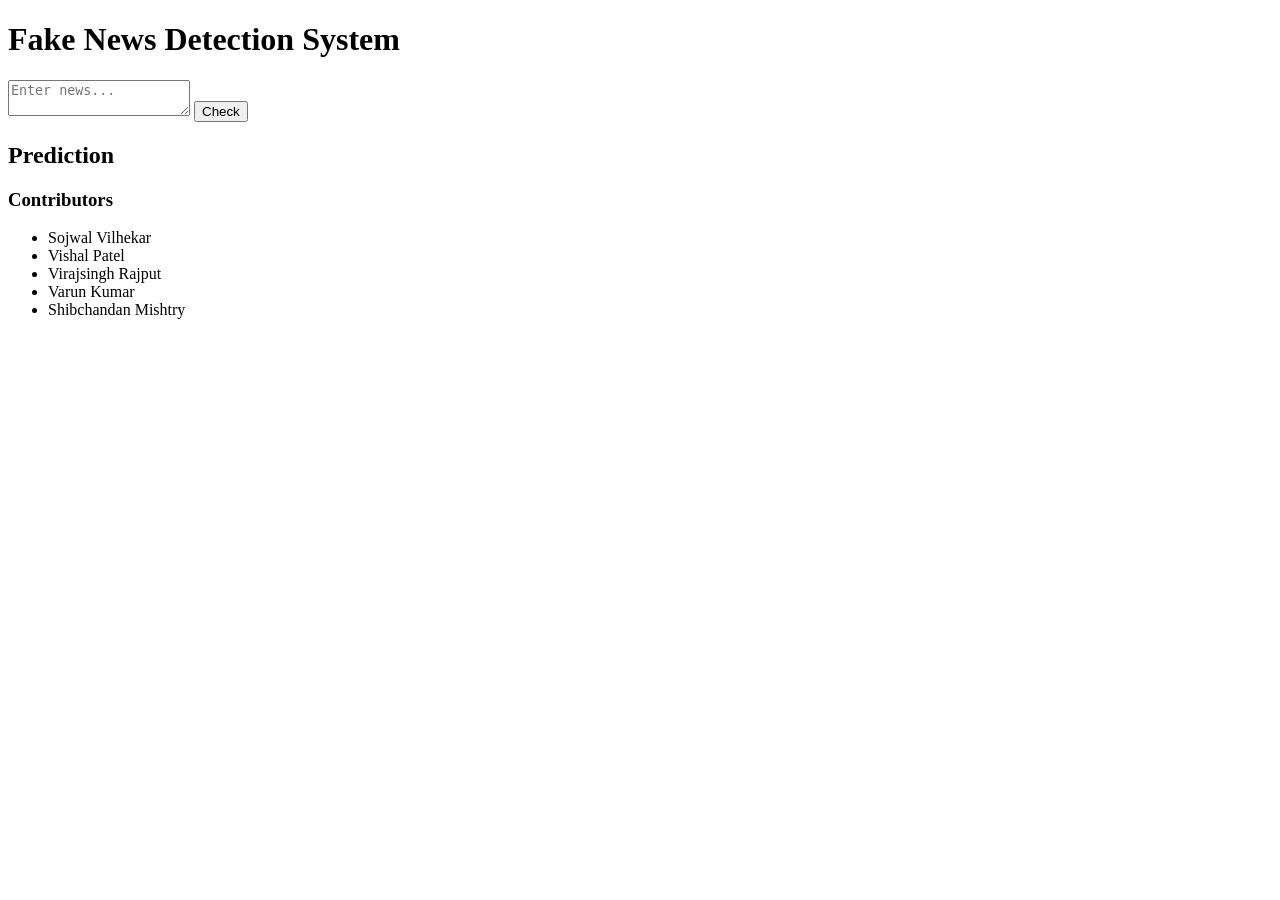
==== frontend/templates/index.html @ abfac12b "Added frontend code" ====
<!DOCTYPE html>
<html lang="en">
<head>
  <meta charset="UTF-8" />
  <meta name="viewport" content="width=device-width, initial-scale=1.0" />
  <title>Fake News Detector</title>
  <link rel="stylesheet" href="/static/style.css" />
</head>
<body>
  <div class="galaxy-bg">
    <h1 class="glow">Fake News Detection System</h1>

    <div class="flip-card">
      <div class="flip-card-inner" id="card">
        <div class="flip-card-front">
          <textarea id="newsInput" placeholder="Enter news..."></textarea>
          <button onclick="getPrediction()">Check</button>
        </div>
        <div class="flip-card-back">
          <h2 id="result">Prediction</h2>
        </div>
      </div>
    </div>

    <div class="contributors">
      <h3>Contributors</h3>
      <ul>
        <li>Sojwal Vilhekar</li>
        <li>Vishal Patel</li>
        <li>Virajsingh Rajput</li>
        <li>Varun Kumar</li>
        <li>Shibchandan Mishtry</li>
      </ul>
    </div>
  </div>
  <script src="/static/script.js"></script>
</body>
</html>
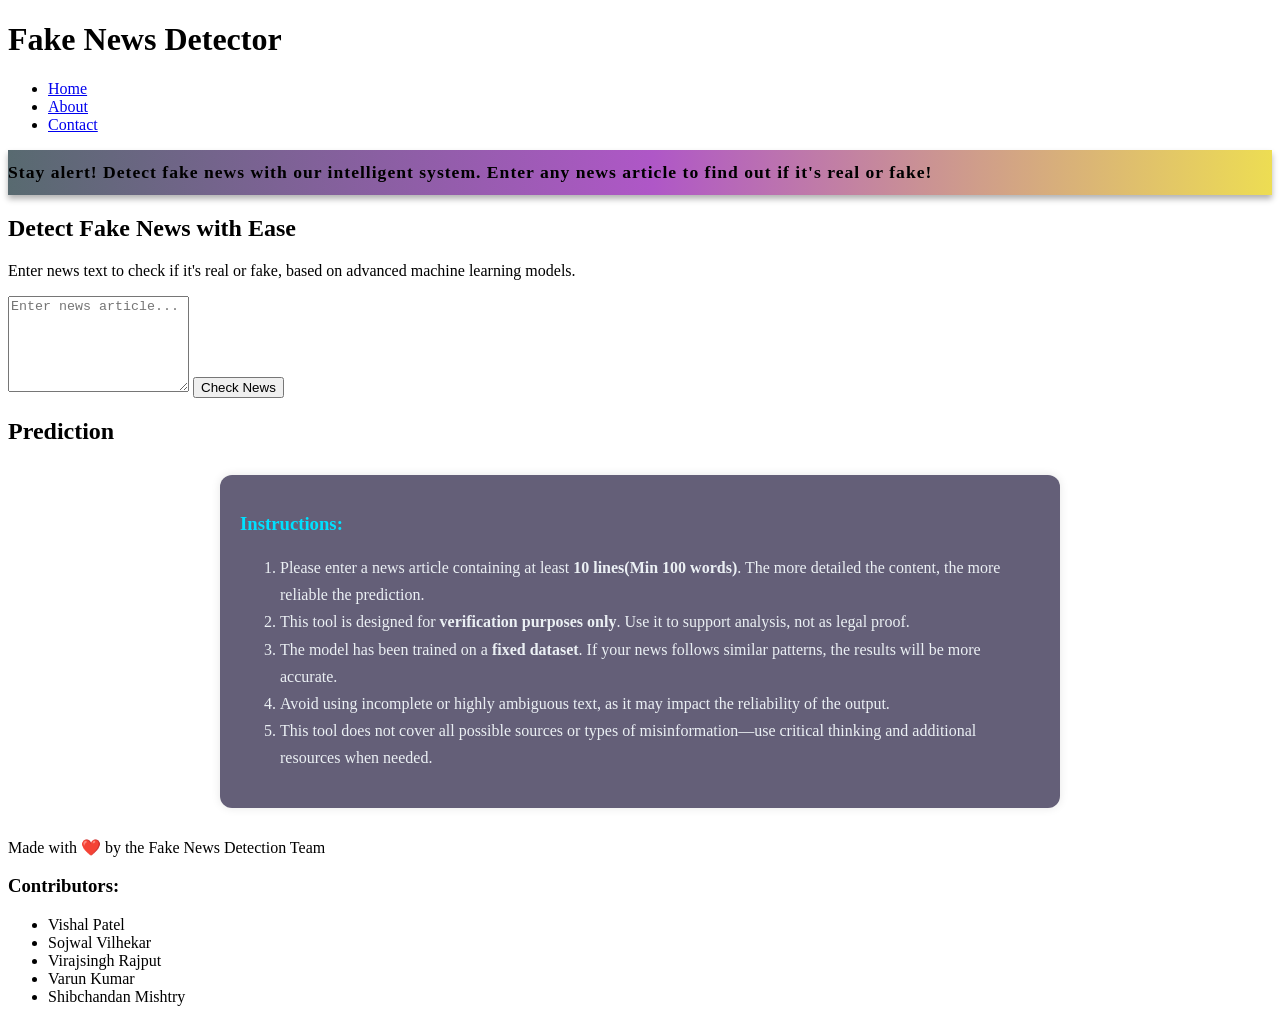
==== commit 5c031579: "Cleaned up project: deleted unused files, updated backend, frontend, and model files" ====
--- a/frontend/templates/index.html
+++ b/frontend/templates/index.html
@@ -1,4 +1,4 @@
-<!DOCTYPE html>
+<!-- <!DOCTYPE html>
 <html lang="en">
 <head>
   <meta charset="UTF-8" />
@@ -37,12 +37,474 @@
 </body>
 </html>
 
-
-
-
-
-
-
-
-
-
+ -->
+
+
+
+
+
+ <!-- <!DOCTYPE html>
+<html lang="en">
+<head>
+  <meta charset="UTF-8" />
+  <meta name="viewport" content="width=device-width, initial-scale=1.0" />
+  <title>Fake News Detector</title>
+  <link rel="stylesheet" href="/static/style.css" />
+</head>
+<body>
+  <header>
+    <div class="logo">
+      <h1>Fake News Detector</h1>
+    </div>
+    <nav>
+      <ul>
+        <li><a href="#home">Home</a></li>
+        <li><a href="#about">About</a></li>
+        <li><a href="#contact">Contact</a></li>
+      </ul>
+    </nav>
+  </header>
+
+  <main class="content">
+    <section class="intro">
+      <h2>Detect Fake News with Ease</h2>
+      <p>Enter news text to check if it's real or fake, based on advanced machine learning models.</p>
+    </section>
+
+    <section class="news-check">
+      <div class="flip-card">
+        <div class="flip-card-inner" id="card">
+          <div class="flip-card-front">
+            <textarea id="newsInput" placeholder="Enter news..." rows="6"></textarea>
+            <button onclick="getPrediction()">Check News</button>
+          </div>
+          <div class="flip-card-back">
+            <h2 id="result">Prediction</h2>
+            <p id="prediction-probabilities">Probabilities will appear here.</p>
+          </div>
+        </div>
+      </div>
+    </section>
+  </main>
+
+  <footer>
+    <div class="footer-content">
+      <p>Made with ❤️ by the Fake News Detection Team</p>
+      <div class="contributors">
+        <h3>Contributors:</h3>
+        <ul>
+          <li>Sojwal Vilhekar</li>
+          <li>Vishal Patel</li>
+          <li>Virajsingh Rajput</li>
+          <li>Varun Kumar</li>
+          <li>Shibchandan Mishtry</li>
+        </ul>
+      </div>
+    </div>
+  </footer>
+
+  <script src="/static/script.js"></script>
+  <script>
+    const card = document.querySelector('.flip-card');
+    card.addEventListener('click', () => {
+      card.classList.toggle('flipped');
+    });
+  </script>
+  <script>
+    async function getPrediction() {
+      const newsText = document.getElementById('newsInput').value;
+      const resultText = document.getElementById('result');
+      const probText = document.getElementById('prediction-probabilities');
+      const card = document.querySelector('.flip-card');
+  
+      resultText.textContent = "Loading...";
+      probText.textContent = "Please wait...";
+  
+      try {
+        const response = await fetch("/predict", {
+          method: "POST",
+          headers: {
+            "Content-Type": "application/json",
+          },
+          body: JSON.stringify({ news: newsText }),
+        });
+  
+        const data = await response.json();
+  
+        // Assuming backend returns: { label: "Fake", probability: 0.87 }
+        resultText.textContent = `Prediction: ${data.label}`;
+        probText.textContent = `Confidence: ${(data.probability * 100).toFixed(2)}%`;
+  
+        card.classList.add("flipped");
+      } catch (error) {
+        resultText.textContent = "Error";
+        probText.textContent = "Something went wrong.";
+        console.error("Prediction error:", error);
+      }
+    }
+  </script>
+  
+</body>
+</html> -->
+
+
+<!-- 
+<!DOCTYPE html>
+<html lang="en">
+<head>
+  <meta charset="UTF-8">
+  <meta name="viewport" content="width=device-width, initial-scale=1.0">
+  <title>Fake News Detector</title>
+  <link href="https://fonts.googleapis.com/css2?family=Orbitron:wght@500&display=swap" rel="stylesheet">
+  <style>
+    body {
+      margin: 0;
+      font-family: 'Orbitron', sans-serif;
+      background: radial-gradient(circle at center, #001f2d, #001421);
+      color: white;
+      overflow-x: hidden;
+    }
+
+    header {
+      background-color: #011627;
+      text-align: center;
+      padding: 1rem 0;
+      box-shadow: 0 0 15px rgba(0,255,255,0.3);
+    }
+
+    header h1 {
+      margin: 0;
+      font-size: 2.5rem;
+      color: #00fff7;
+      text-shadow: 0 0 10px #00fff7;
+    }
+
+    nav ul {
+      display: flex;
+      justify-content: center;
+      list-style: none;
+      padding: 0;
+      margin: 10px 0;
+    }
+
+    nav ul li {
+      margin: 0 20px;
+    }
+
+    nav ul li a {
+      color: #00ffc8;
+      text-decoration: none;
+      font-size: 1.2rem;
+      transition: 0.3s;
+    }
+
+    nav ul li a:hover {
+      color: #ff6bcb;
+    }
+
+    .content {
+      text-align: center;
+      padding: 50px 20px;
+    }
+
+    .flip-card {
+      background-color: transparent;
+      width: 350px;
+      height: 300px;
+      perspective: 1000px;
+      margin: auto;
+    }
+
+    .flip-card-inner {
+      position: relative;
+      width: 100%;
+      height: 100%;
+      transition: transform 0.8s;
+      transform-style: preserve-3d;
+    }
+
+    .flip-card.flipped .flip-card-inner {
+      transform: rotateY(180deg);
+    }
+
+    .flip-card-front, .flip-card-back {
+      position: absolute;
+      width: 100%;
+      height: 100%;
+      backface-visibility: hidden;
+      border-radius: 15px;
+      box-shadow: 0 0 25px rgba(0, 255, 255, 0.3);
+      padding: 20px;
+      background: rgba(255, 255, 255, 0.05);
+      border: 1px solid #0ff;
+      display: flex;
+      flex-direction: column;
+      justify-content: center;
+      align-items: center;
+    }
+
+    .flip-card-back {
+      transform: rotateY(180deg);
+    }
+
+    textarea {
+      width: 100%;
+      padding: 12px;
+      border-radius: 10px;
+      border: 1px solid #00ffc8;
+      background: rgba(255,255,255,0.1);
+      color: white;
+      font-size: 1rem;
+      resize: none;
+      outline: none;
+    }
+
+    button {
+      margin-top: 15px;
+      padding: 12px 25px;
+      font-size: 1.1rem;
+      border: none;
+      border-radius: 25px;
+      background: linear-gradient(to right, #00fff7, #00ffc8);
+      color: #001421;
+      cursor: pointer;
+      transition: 0.3s;
+      box-shadow: 0 0 10px #00ffc8;
+    }
+
+    button:hover {
+      background: linear-gradient(to right, #ff6bcb, #ffb6f9);
+      box-shadow: 0 0 15px #ff6bcb;
+    }
+
+    footer {
+      background-color: #011627;
+      text-align: center;
+      padding: 20px;
+      margin-top: 40px;
+      color: #00fff7;
+    }
+
+    footer h3 {
+      margin-bottom: 10px;
+    }
+
+    footer ul {
+      list-style: none;
+      padding: 0;
+    }
+
+    footer ul li {
+      margin: 5px 0;
+    }
+
+    footer ul li:hover {
+      color: #ff6bcb;
+    }
+  </style>
+</head>
+<body>
+  <header>
+    <h1>Fake News Detector</h1>
+    <nav>
+      <ul>
+        <li><a href="#home">Home</a></li>
+        <li><a href="#about">About</a></li>
+        <li><a href="#contact">Contact</a></li>
+      </ul>
+    </nav>
+  </header>
+
+  <main class="content">
+    <section class="flip-card" onclick="this.classList.toggle('flipped')">
+      <div class="flip-card-inner">
+        <div class="flip-card-front">
+          <textarea id="newsInput" placeholder="Enter news..."></textarea>
+          <button onclick="getPrediction(event)">Check News</button>
+        </div>
+        <div class="flip-card-back">
+          <h2 id="result">Prediction</h2>
+          <p id="prediction-probabilities">Probabilities will appear here.</p>
+        </div>
+      </div>
+    </section>
+  </main>
+
+  <footer>
+    <h3>Contributors:</h3>
+    <ul>
+      <li>Sojwal Vilhekar</li>
+      <li>Vishal Patel</li>
+      <li>Virajsingh Rajput</li>
+      <li>Varun Kumar</li>
+      <li>Shibchandan Mishtry</li>
+    </ul>
+  </footer>
+
+  <script>
+    async function getPrediction(event) {
+      event.stopPropagation();
+      const card = document.querySelector('.flip-card');
+      const text = document.getElementById('newsInput').value;
+      const result = document.getElementById('result');
+      const prob = document.getElementById('prediction-probabilities');
+
+      result.textContent = "Loading...";
+      prob.textContent = "Please wait...";
+
+      try {
+        const res = await fetch("/predict", {
+          method: "POST",
+          headers: { "Content-Type": "application/json" },
+          body: JSON.stringify({ text })
+        });
+
+        const data = await res.json();
+        result.textContent = `Prediction: ${data.label}`;
+        prob.textContent = `Confidence: ${(data.probability * 100).toFixed(2)}%`;
+        card.classList.add("flipped");
+      } catch (err) {
+        result.textContent = "Error";
+        prob.textContent = "Could not fetch result.";
+      }
+    }
+  </script>
+</body>
+</html> -->
+
+
+
+
+
+<!DOCTYPE html>
+<html lang="en">
+<head>
+  <meta charset="UTF-8" />
+  <meta name="viewport" content="width=device-width, initial-scale=1.0" />
+  <title>Fake News Detector</title>
+  <link rel="stylesheet" href="/static/style.css" />
+  <style>
+    .marquee {
+        background: #586a70;
+        background: linear-gradient(90deg, rgba(88, 106, 112, 1) 0%, rgba(175, 87, 199, 1) 51%, rgba(237, 221, 83, 1) 100%);
+        color: #000000;
+        font-weight: bold;
+        padding: 12px 0;
+        overflow: hidden;
+        position: relative;
+        box-shadow: 0 4px 6px rgba(0,0,0,0.3);
+    }
+
+    .marquee-text {
+        display: inline-block;
+        white-space: nowrap;
+        animation: marquee 12s linear infinite;
+        font-size: 1.1rem;
+        letter-spacing: 1px;
+    }
+
+    @keyframes marquee {
+        0% {
+            transform: translateX(100%);
+        }
+        50% {
+            transform: translateX(0%);
+        }
+        100% {
+            transform: translateX(-100%);
+        }
+    }
+
+    h1 {
+        animation: blink 0.5s steps(1, start) infinite;
+    }
+
+    @keyframes blink {
+        50% {
+            opacity: 0.7;
+            /* color: red; */
+        }
+        100% {
+            opacity: 1;
+        }
+    }
+
+  </style>
+</head>
+<body>
+  <!-- Header Section -->
+  <header>
+    <div class="logo">
+      <h1>Fake News Detector</h1>
+    </div>
+    <nav>
+      <ul>
+        <li><a href="#home">Home</a></li>
+        <li><a href="#about">About</a></li>
+        <li><a href="#contact">Contact</a></li>
+      </ul>
+    </nav>
+  </header>
+
+  <!-- Running Text Marquee -->
+  <div class="marquee">
+    <div class="marquee-text">Stay alert! Detect fake news with our intelligent system.    Enter any news article to find out if it's real or fake!</div>
+  </div>
+
+  <!-- Main Body Section -->
+  <main class="content">
+    <section class="intro">
+      <h2>Detect Fake News with Ease</h2>
+      <p>Enter news text to check if it's real or fake, based on advanced machine learning models.</p>
+    </section>
+
+    <section class="news-check">
+      <div class="flip-card">
+        <div class="flip-card-inner" id="card">
+          <div class="flip-card-front">
+            <textarea id="newsInput" placeholder="Enter news article..." rows="6"></textarea>
+            <button onclick="getPrediction()">Check News</button>
+          </div>
+          <div class="flip-card-back">
+            <h2 id="result">Prediction</h2>
+            <!-- <p id="prediction-probabilities">Probabilities will appear here.</p> -->
+          </div>
+        </div>
+      </div>
+      
+    </section>
+
+    <section class="instructions" style="max-width: 800px; margin: 30px auto; text-align: left; background: #0a022aa1; padding: 20px; border-radius: 12px; box-shadow: 0 0 10px rgba(0,0,0,0.1);">
+      <h3 style="color: #00e1ff;">Instructions:</h3>
+      <ol style="color: #ebf0f4; font-size: 1rem; line-height: 1.7;">
+        <li>Please enter a news article containing at least <strong>10 lines(Min 100 words)</strong>. The more detailed the content, the more reliable the prediction.</li>
+        <li>This tool is designed for <strong>verification purposes only</strong>. Use it to support analysis, not as legal proof.</li>
+        <li>The model has been trained on a <strong>fixed dataset</strong>. If your news follows similar patterns, the results will be more accurate.</li>
+        <li>Avoid using incomplete or highly ambiguous text, as it may impact the reliability of the output.</li>
+        <li>This tool does not cover all possible sources or types of misinformation—use critical thinking and additional resources when needed.</li>
+      </ol>
+    </section>
+    
+  </main>
+
+  <!-- Footer Section -->
+  <footer>
+    <div class="footer-content">
+      <p>Made with ❤️ by the Fake News Detection Team</p>
+      <div class="contributors">
+        <h3>Contributors:</h3>
+        <ul>
+          <li>Vishal Patel </li>
+          <li>Sojwal Vilhekar</li>
+          <li>Virajsingh Rajput</li>
+          <li>Varun Kumar</li>
+          <li>Shibchandan Mishtry</li>
+        </ul>
+      </div>
+    </div>
+  </footer>
+
+  <script src="/static/script.js"></script>
+</body>
+</html>
+
